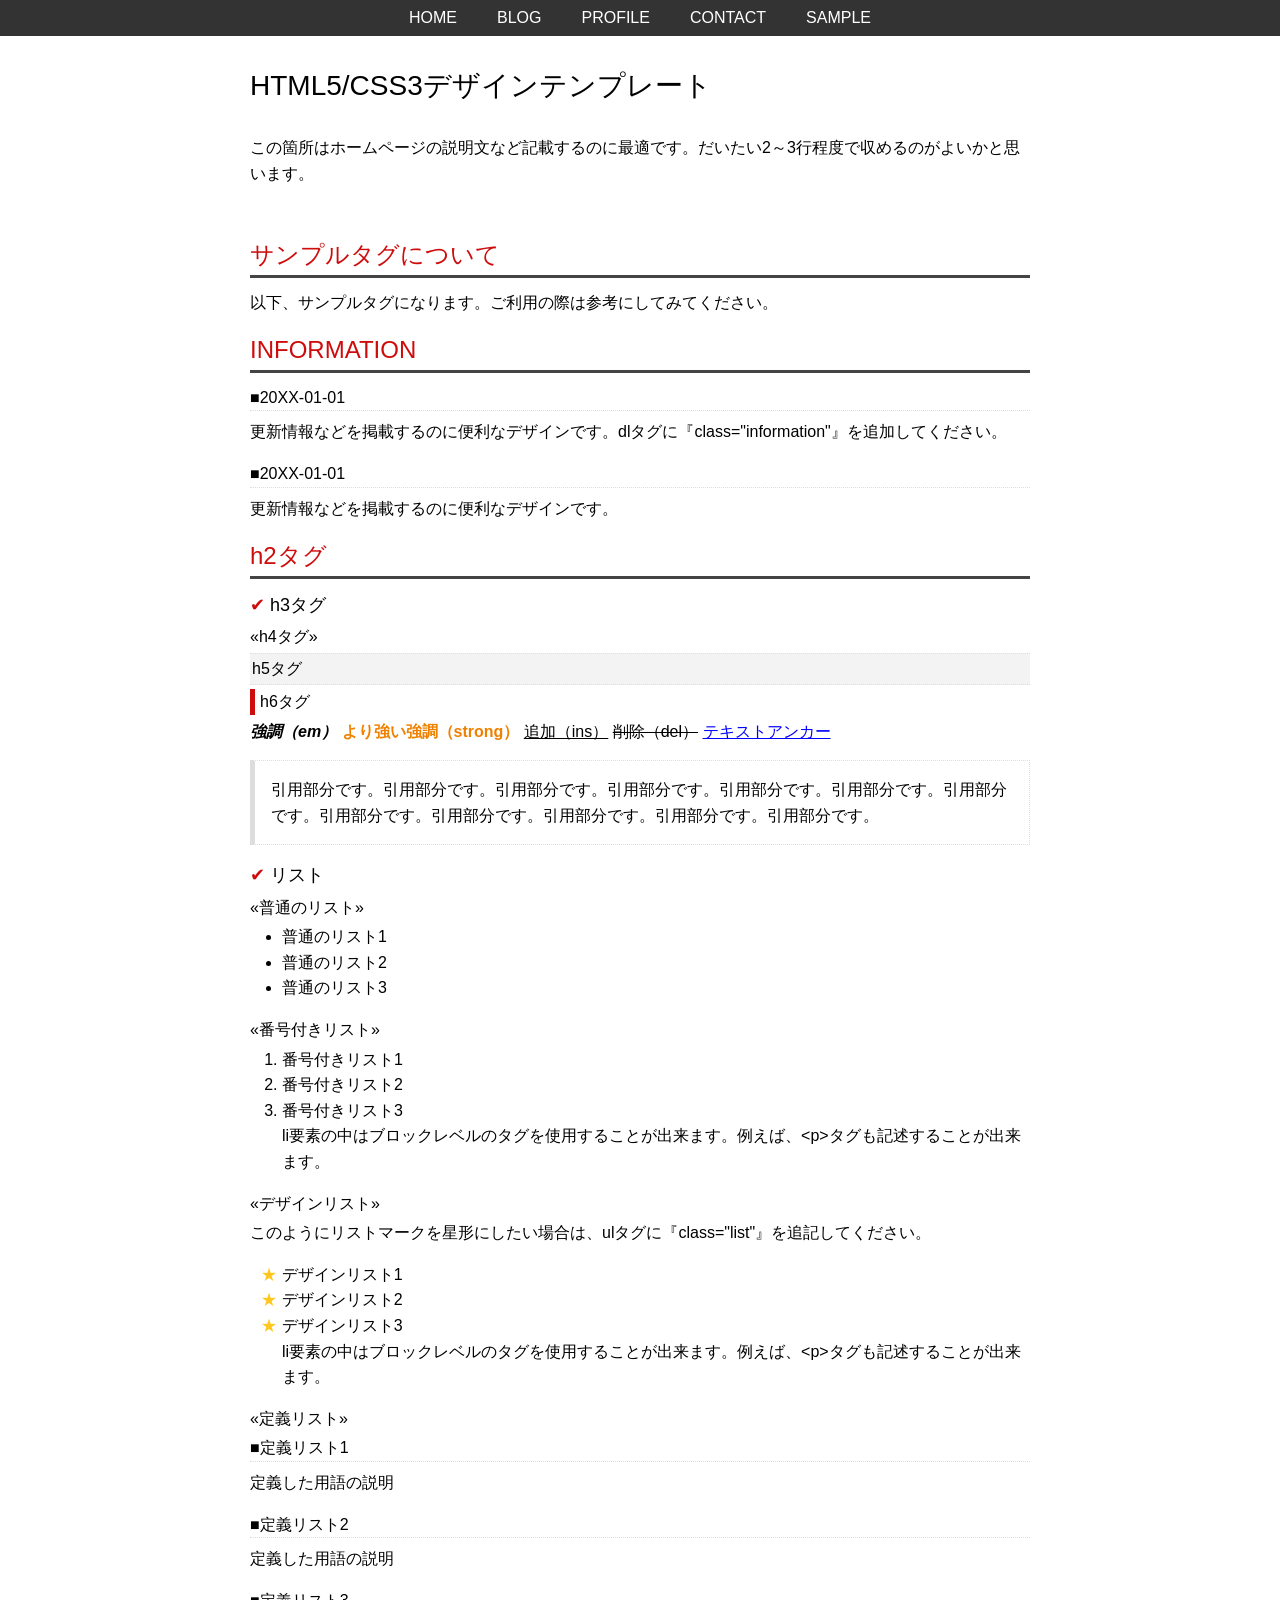
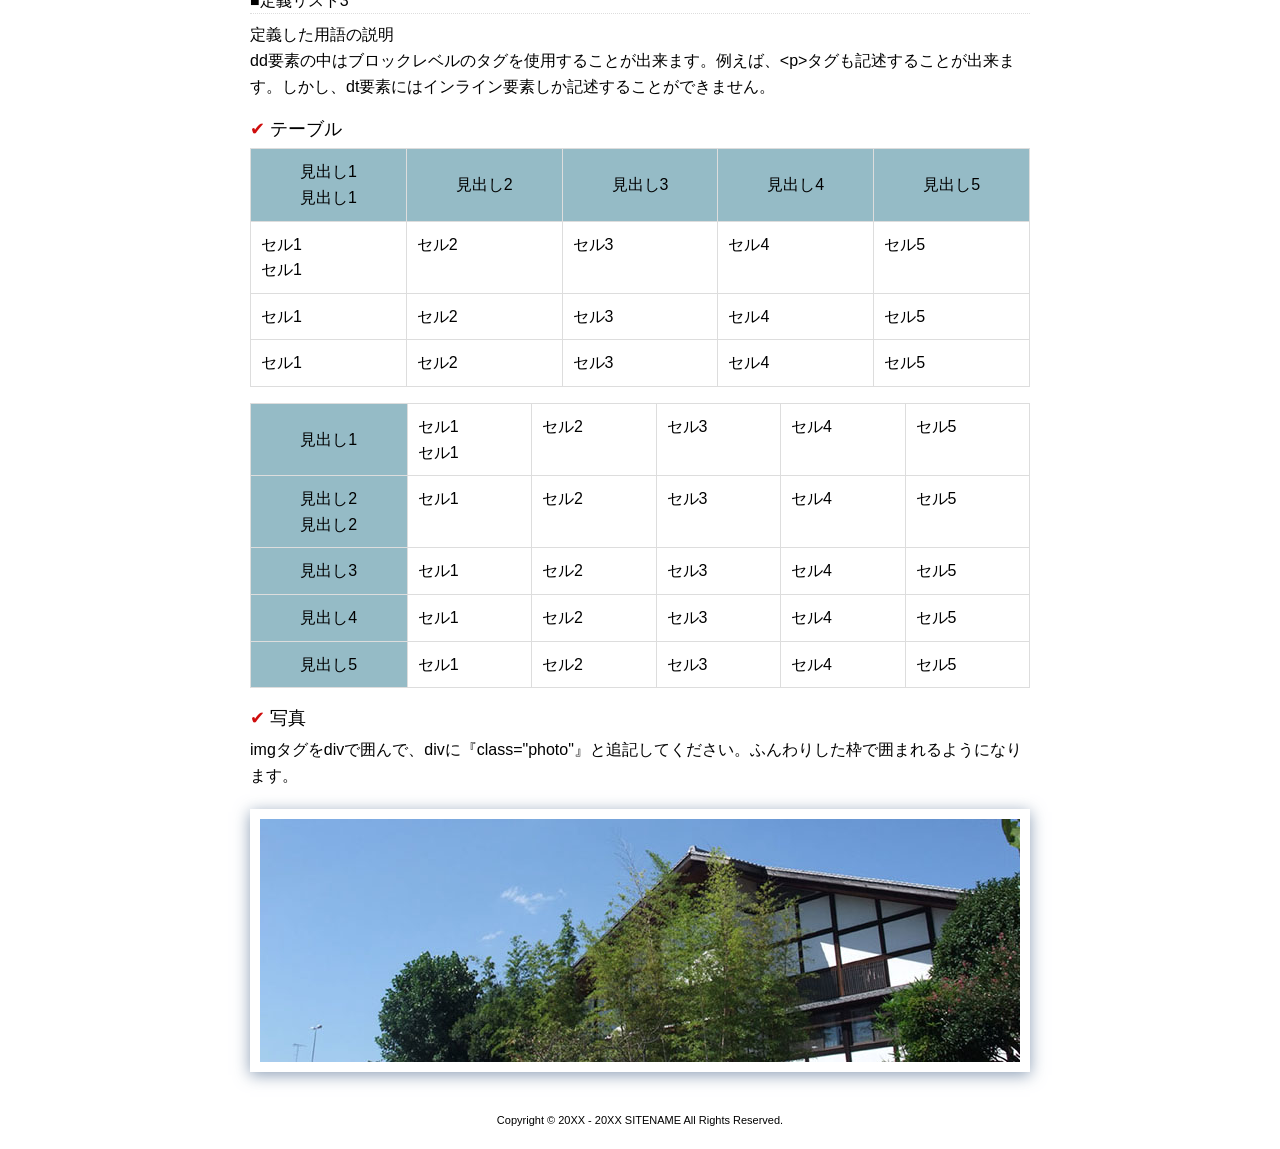
==== HTML5_001/page1.html @ 19eaae8d "commit" ====
<!DOCTYPE html>
<html lang="ja">
<head>
<meta charset="utf-8">
<title>フリーHTML5/CSS3ホームページテンプレート NO.001</title>
<meta name="viewport" content="width=device-width">
<meta name="keywords" content="">
<meta name="description" content="">
<link rel="stylesheet" type="text/css" href="css/style.css">
<script type="text/javascript" src="js/jquery.js"></script>
<script type="text/javascript" src="js/jquery.smoothscroll.js"></script>
<script type="text/javascript" src="js/jquery.scrollshow.js"></script>
<script type="text/javascript" src="js/script1.js"></script>
<script>
$(function($){
	$('html').smoothscroll({easing : 'swing', speed : 1000, margintop : 30, headerfix : $('nav')});
	$('.totop').scrollshow({position : 500});
});
</script>
<!--[if lt IE 9]>
	<script src="js/html5shiv.js"></script>
	<script src="js/css3-mediaqueries.js"></script>
<![endif]-->
</head>
<body>
<header>
<h1>HTML5/CSS3デザインテンプレート</h1>
<p>
この箇所はホームページの説明文など記載するのに最適です。だいたい2～3行程度で収めるのがよいかと思います。
</p>
</header>

<nav>
<ul>
	<li><a href="index.html">HOME</a></li>
	<li><a href="index.html">BLOG</a></li>
	<li><a href="index.html">PROFILE</a></li>
	<li><a href="index.html">CONTACT</a></li>
	<li><a href="#sample">SAMPLE</a></li>
</ul>
</nav>

<div id="contents">
	<h2 id="sample">サンプルタグについて</h2>
	<p>
	以下、サンプルタグになります。ご利用の際は参考にしてみてください。
	</p>
	<h2>INFORMATION</h2>
	<dl class="information">
	<dt><span>20XX-01-01</span></dt>
	<dd>
	<div>
	更新情報などを掲載するのに便利なデザインです。dlタグに『class="information"』を追加してください。
	</div>
	</dd>
	<dt><span>20XX-01-01</span></dt>
	<dd>
	<div>
	更新情報などを掲載するのに便利なデザインです。
	</div>
	</dd>
	</dl>
	<h2>h2タグ</h2>
	<h3>h3タグ</h3>
	<h4>h4タグ</h4>
	<h5>h5タグ</h5>
	<h6>h6タグ</h6>
	<p>
	<em>強調（em）</em>
	<strong>より強い強調（strong）</strong>
	<ins>追加（ins）</ins>
	<del>削除（del）</del>
	<a href="#">テキストアンカー</a>
	</p>
	<blockquote>
	引用部分です。引用部分です。引用部分です。引用部分です。引用部分です。引用部分です。引用部分です。引用部分です。引用部分です。引用部分です。引用部分です。引用部分です。
	</blockquote>
	<h3>リスト</h3>
	<h4>普通のリスト</h4>
	<ul>
	<li>普通のリスト1</li>
	<li>普通のリスト2</li>
	<li>普通のリスト3</li>
	</ul>
	<h4>番号付きリスト</h4>
	<ol>
	<li>番号付きリスト1</li>
	<li>番号付きリスト2</li>
	<li>番号付きリスト3<br>li要素の中はブロックレベルのタグを使用することが出来ます。例えば、&lt;p&gt;タグも記述することが出来ます。<br></li>
	</ol>
	<h4>デザインリスト</h4>
	<p>
	このようにリストマークを星形にしたい場合は、ulタグに『class="list"』を追記してください。
	</p>
	<ul class="list">
	<li>デザインリスト1</li>
	<li>デザインリスト2</li>
	<li>デザインリスト3<br>li要素の中はブロックレベルのタグを使用することが出来ます。例えば、&lt;p&gt;タグも記述することが出来ます。<br></li>
	</ul>
	<h4>定義リスト</h4>
	<dl>
	<dt>定義リスト1</dt>
	<dd>定義した用語の説明</dd>
	<dt>定義リスト2</dt>
	<dd>定義した用語の説明</dd>
	<dt>定義リスト3</dt>
	<dd>定義した用語の説明<br>dd要素の中はブロックレベルのタグを使用することが出来ます。例えば、&lt;p&gt;タグも記述することが出来ます。しかし、dt要素にはインライン要素しか記述することができません。</dd>
	</dl>
	<h3>テーブル</h3>
	<table>
	<tbody>
	<tr><th>見出し1<br>見出し1</th><th>見出し2</th><th>見出し3</th><th>見出し4</th><th>見出し5</th></tr>
	<tr><td>セル1<br>セル1</td><td>セル2</td><td>セル3</td><td>セル4</td><td>セル5</td></tr>
	<tr><td>セル1</td><td>セル2</td><td>セル3</td><td>セル4</td><td>セル5</td></tr>
	<tr><td>セル1</td><td>セル2</td><td>セル3</td><td>セル4</td><td>セル5</td></tr>
	</tbody>
	</table>
	<table>
	<tbody>
	<tr><th>見出し1</th><td>セル1<br>セル1</td><td>セル2</td><td>セル3</td><td>セル4</td><td>セル5</td></tr>
	<tr><th>見出し2<br>見出し2</th><td>セル1</td><td>セル2</td><td>セル3</td><td>セル4</td><td>セル5</td></tr>
	<tr><th>見出し3</th><td>セル1</td><td>セル2</td><td>セル3</td><td>セル4</td><td>セル5</td></tr>
	<tr><th>見出し4</th><td>セル1</td><td>セル2</td><td>セル3</td><td>セル4</td><td>セル5</td></tr>
	<tr><th>見出し5</th><td>セル1</td><td>セル2</td><td>セル3</td><td>セル4</td><td>セル5</td></tr>
	</tbody>
	</table>
	<h3>写真</h3>
	<p>
	imgタグをdivで囲んで、divに『class="photo"』と追記してください。ふんわりした枠で囲まれるようになります。
	</p>
	<div class="photo"><img src="images/photo01.jpg" alt="フォトサンプル"></div><!-- /.photo -->
</div><!-- /.contents -->

<footer>
	<div><small>Copyright &#169; 20XX - 20XX SITENAME All Rights Reserved.</small></div><!-- /.copyright -->
</footer>

<div class="totop"><a href="#"><img src="images/totop.png" alt="ページのトップへ戻る"></a></div><!-- /.totop -->
</body>
</html>
---- HTML5_001/css/style.css ----
@charset "UTF-8";

/*================================================
 *  CSSリセット
 ================================================*/
html,body,div,span,object,iframe,h1,h2,h3,h4,h5,h6,p,blockquote,pre,abbr,address,cite,code,del,dfn,em,img,ins,kbd,q,samp,small,strong,sub,sup,var,b,i,dl,dt,dd,ol,ul,li,fieldset,form,label,legend,table,caption,tbody,tfoot,thead,tr,th,td,article,aside,canvas,details,figcaption,figure,footer,header,hgroup,main,menu,nav,section,summary,time,mark,audio,video{margin:0;padding:0;border:0;outline:0;font-size:100%;vertical-align:baseline;background:transparent;font-weight:normal;}body{line-height:1}article,aside,details,figcaption,figure,footer,header,hgroup,menu,nav,section{display:block}ul{list-style:none}blockquote,q{quotes:none}blockquote:before,blockquote:after,q:before,q:after{content:none}a{margin:0;padding:0;font-size:100%;vertical-align:baseline;background:transparent}del{text-decoration:line-through}abbr[title],dfn[title]{border-bottom:1px dotted;cursor:help}table{border-collapse:collapse;border-spacing:0}hr{display:block;height:1px;border:0;border-top:1px solid #ccc;margin:1em 0;padding:0}input,select{vertical-align:middle}

/*================================================
 *  一般・共通設定
 ================================================*/
body {
	font-size:16px;
	font-family:"メイリオ",Meiryo,"ヒラギノ角ゴ Pro W3","Hiragino Kaku Gothic Pro",Osaka,"ＭＳ Ｐゴシック","MS PGothic",sans-serif;
	line-height:1.6;
}

#contents {
	width:780px;
	margin:0 auto;
}

header {
	width:780px;
	margin:0 auto;
}

a {
	color:#0000FF;
}
a:hover {
	color:#4b00ff;
}

h1 {
	font-size:28px;
	line-height:1.4;
}

h2 {
	margin-bottom:0.5em;
	font-size:24px;
	color:#cf0c0c;
	border-bottom:3px solid #444;
}

h3 {
	margin-bottom:0.25em;
	font-size:18px;
}
h3:before {
	content:"\002714\00a0";
	color:#cf0c0c;
}

h4 {
	margin-bottom:0.25em;
	font-size:16px;
}
h4:before {
	content:"\00ab";
}
h4:after {
	content:"\00bb";
}

h5 {
	margin-bottom:0.25em;
	padding:2px;
	font-size:16px;
	border-top:1px dotted #ddd;
	border-bottom:1px dotted #ddd;
	background:#f3f3f3;
}

h6 {
	margin-bottom:0.25em;
	padding-left:5px;
	font-size:16px;
	border-left:5px solid #cf0c0c;
}

p {
	margin:0 0 1em 0;
}

img {
	vertical-align:bottom;
}

em {
	font-weight:bold;
}

strong {
	font-weight:bold;
	color:#ef8100;
}

pre {
	margin:1em 0;
	padding:1em;
}

blockquote {
	margin-bottom:1em;
	padding:1em;
	border:1px dotted #ddd;
	border-left:5px solid #ddd;
}

ul,ol,dl {
	margin:0 0 1em 0;
}
ul li {
	list-style:disc;
}
ol li {
	list-style:decimal;
}
li {
	margin-left:2em;
}

dt {
	margin-bottom:0.5em;
	border-bottom:1px dotted #ddd;
}
dt:before {
	content:"\0025a0";
}
dd {
	margin-bottom:1em;
}

table {
	width:100%;
	margin-bottom:1em;
	border-collapse:collapse;
	border:1px solid #ddd;
}
th {
	padding:10px;
	text-align:center;
	vertical-align:middle;
	border:1px solid #ddd;
	background:#95bbc6;
}
td {
	padding:10px;
	text-align:left;
	border:1px solid #ddd;
}

/*================================================
 *  汎用クラス
 ================================================*/
.list {
	padding:0 0 0 2em;
}

.list li {
	margin:0;
	padding:0;
	list-style:none;
	text-indent:-1.3em;
}
.list li:before {
	content:"\002605\00a0";
	color:#ffc720;
}

.temp {
	clear:both;
	overflow:hidden;
	margin-bottom:50px;
}

.img {
	float:left;
	width:300px;
}

.text {
	float:right;
	width:450px;
}

.photo {
	margin:20px 0;
	padding:10px;
	box-shadow:rgba(113, 135, 164, 0.8) 0 3px 15px 0;
	background:#fff;
}

.photo img {
	max-width:100%;
}

/*================================================
 *  ヘッダー
 ================================================*/
header {
	margin-top:30px;
	margin-bottom:50px;
}
header h1 {
	margin-bottom:30px;
}
h1 span {
	font-size:12px;
}

/*================================================
 *  グローバルナビゲーション
 ================================================*/
nav {
	width:100%;
	position:fixed;
	top:0;
	left:0;
	padding:5px 0;
	opacity:0.8;
	background:#000;
	z-index:10;
}
nav ul {
	position:relative;
	float:left;
	left:50%;
	margin:0;
}
nav li {
	position:relative;
	left:-50%;
	float:left;
	list-style:none;
	margin:0;
	padding:0 20px;
}
nav li a {
	color:#fff;
	text-decoration:none;
}
nav li a:hover {
	color:#dfdfdf;
	text-decoration:underline;;
}

/*================================================
 *  メイン
 ================================================*/
section {
	margin-bottom:100px;
}

/*================================================
 *  フッター
 ================================================*/
footer {
	clear:both;
	padding:20px 0;
	font-size:11px;
	text-align:center;
}

/*================================================
 *  ページトップへの戻り
 ================================================*/
.totop {
	position:fixed;
	bottom:15px;
	right:15px;
}
.totop a {
	display:block;
	text-decoration:none;
}
.totop img {
	background:#000;
}
.totop img:hover {
	background:#333;
}

/*================================================
 *  タブレット/スマートフォン向けデザイン
 ================================================*/
/* スクロールバーを考慮して20px大きいサイズで切り替え */
@media screen and (max-width:799px) {
	body {
		box-sizing:border-box;
		width:100%;
		padding:0 10px;
	}

	#contents {
		width:100%;
	}

	header {
		width:100%;
	}

}
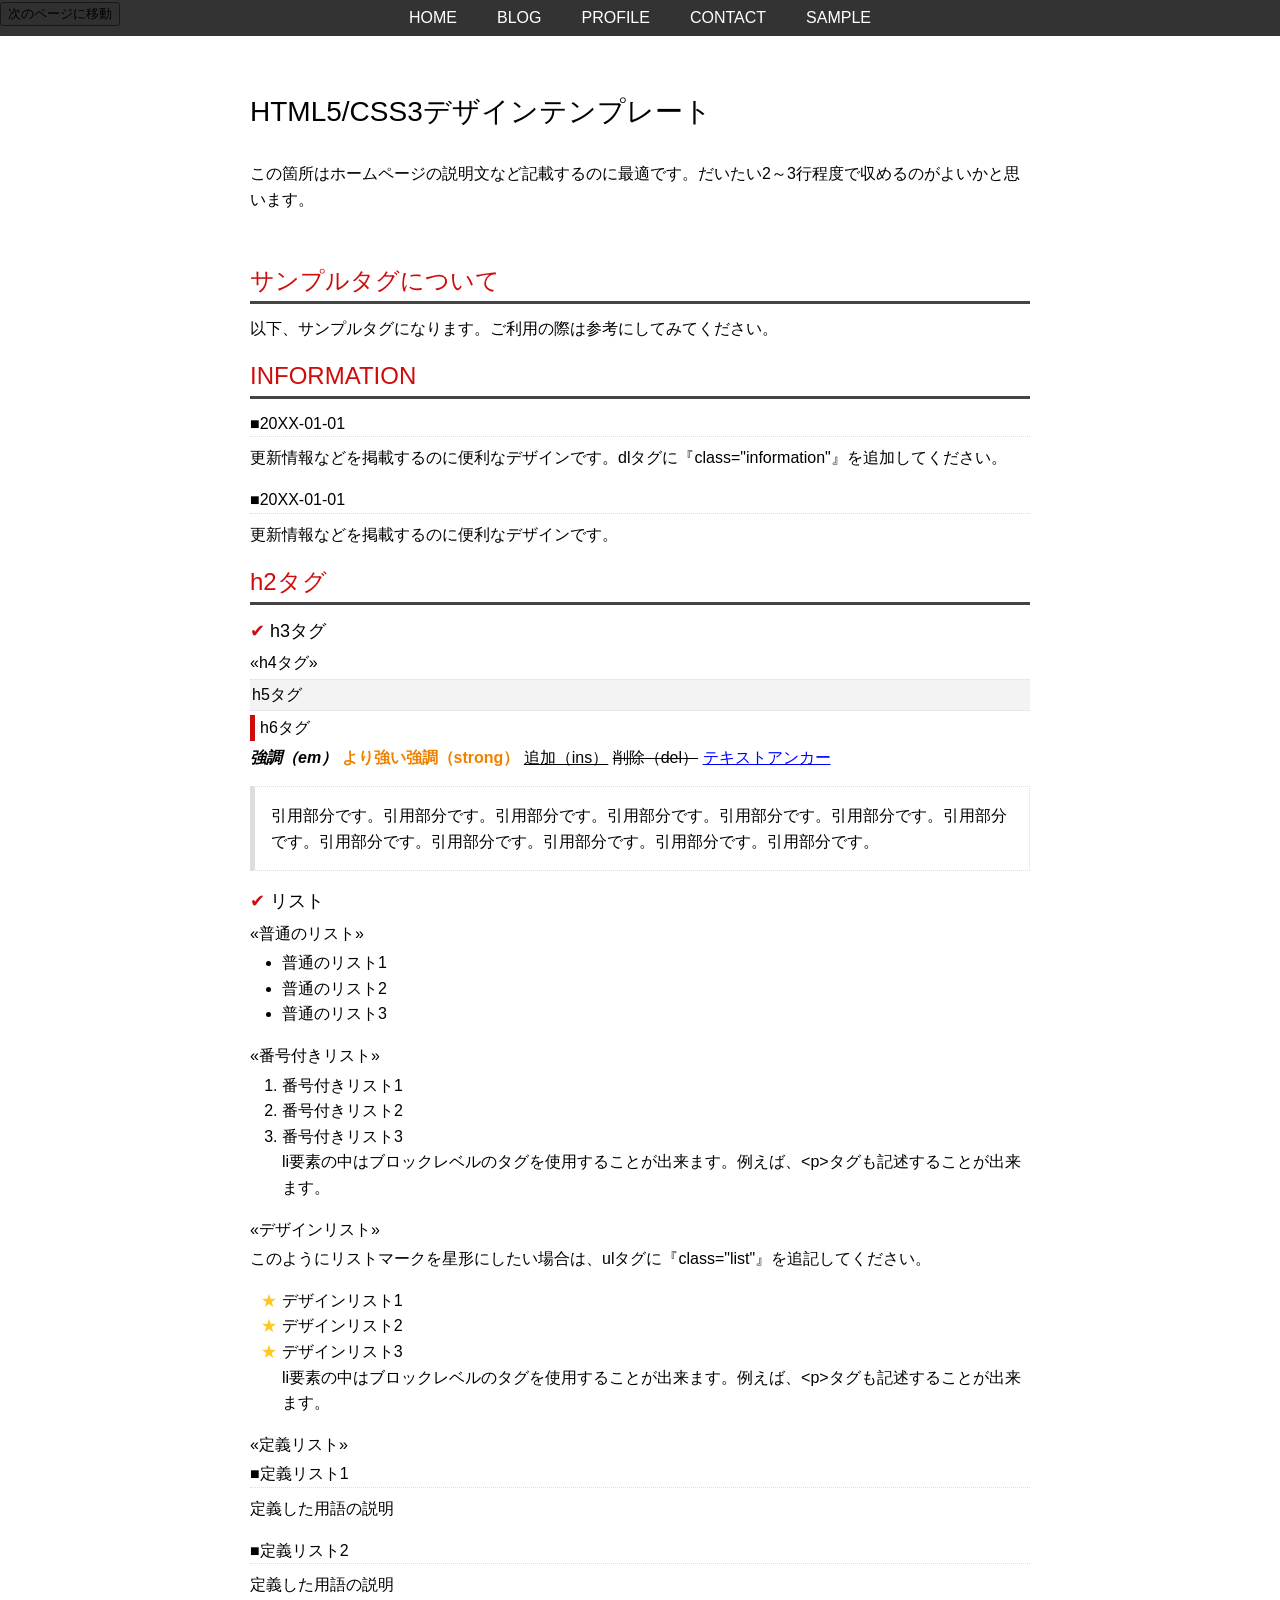
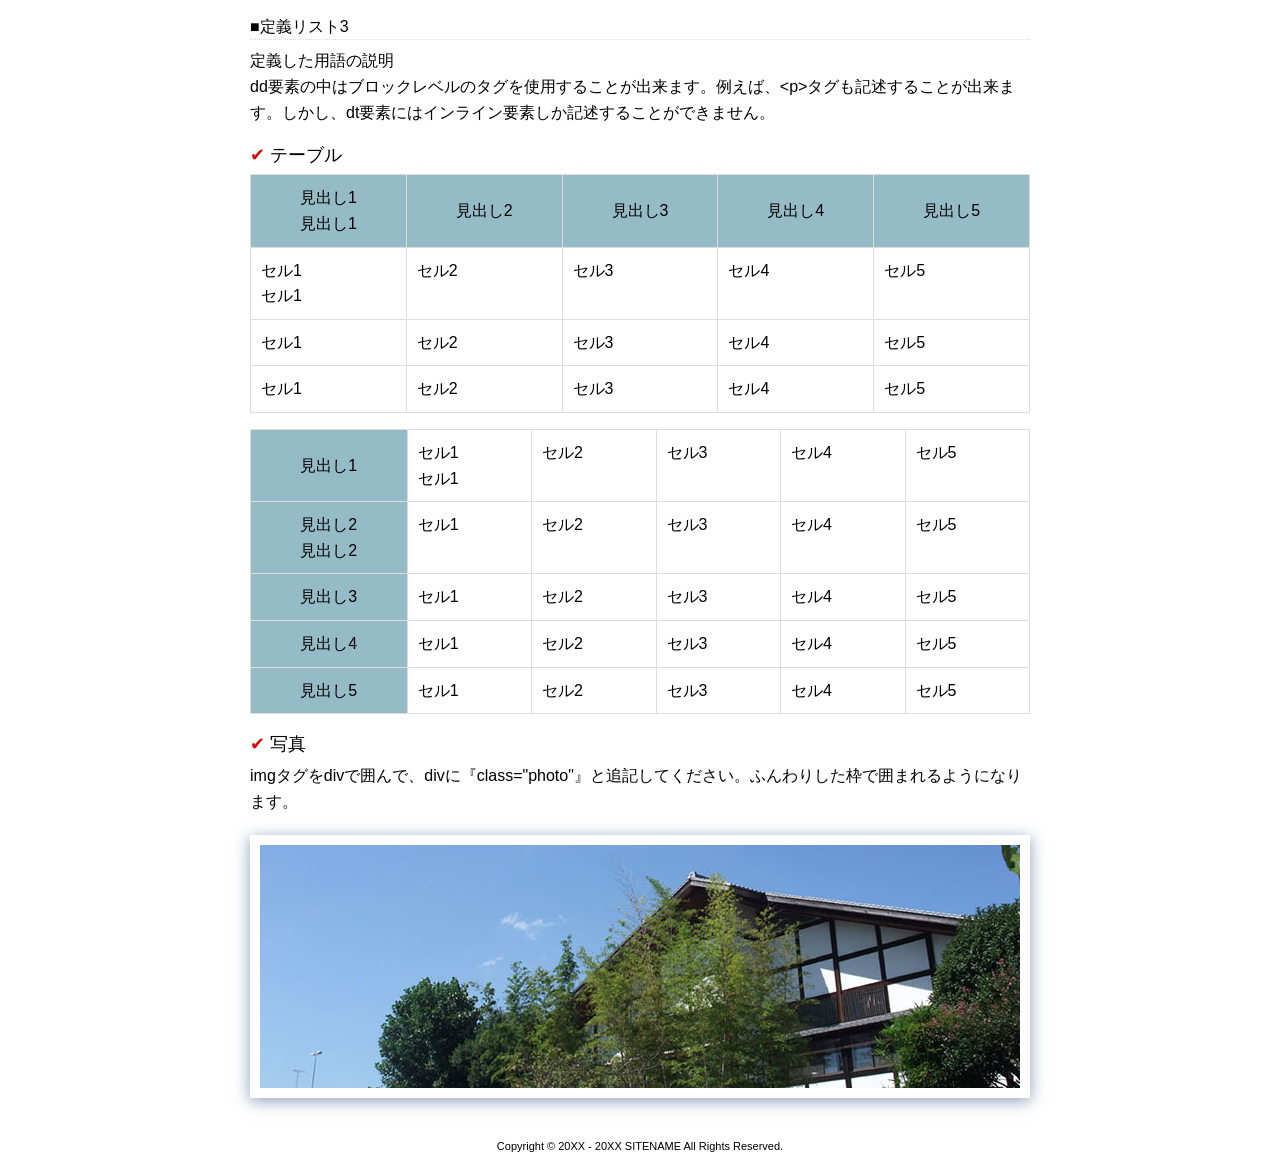
==== commit 1ac4d4a8: "commit" ====
--- a/HTML5_001/page1.html
+++ b/HTML5_001/page1.html
@@ -23,6 +23,7 @@
 <![endif]-->
 </head>
 <body>
+<button id="nextpage" class="btn btn-primary btn-block" onclick="location.href='HTML5_002/page2.html'">次のページに移動</button>
 <header>
 <h1>HTML5/CSS3デザインテンプレート</h1>
 <p>
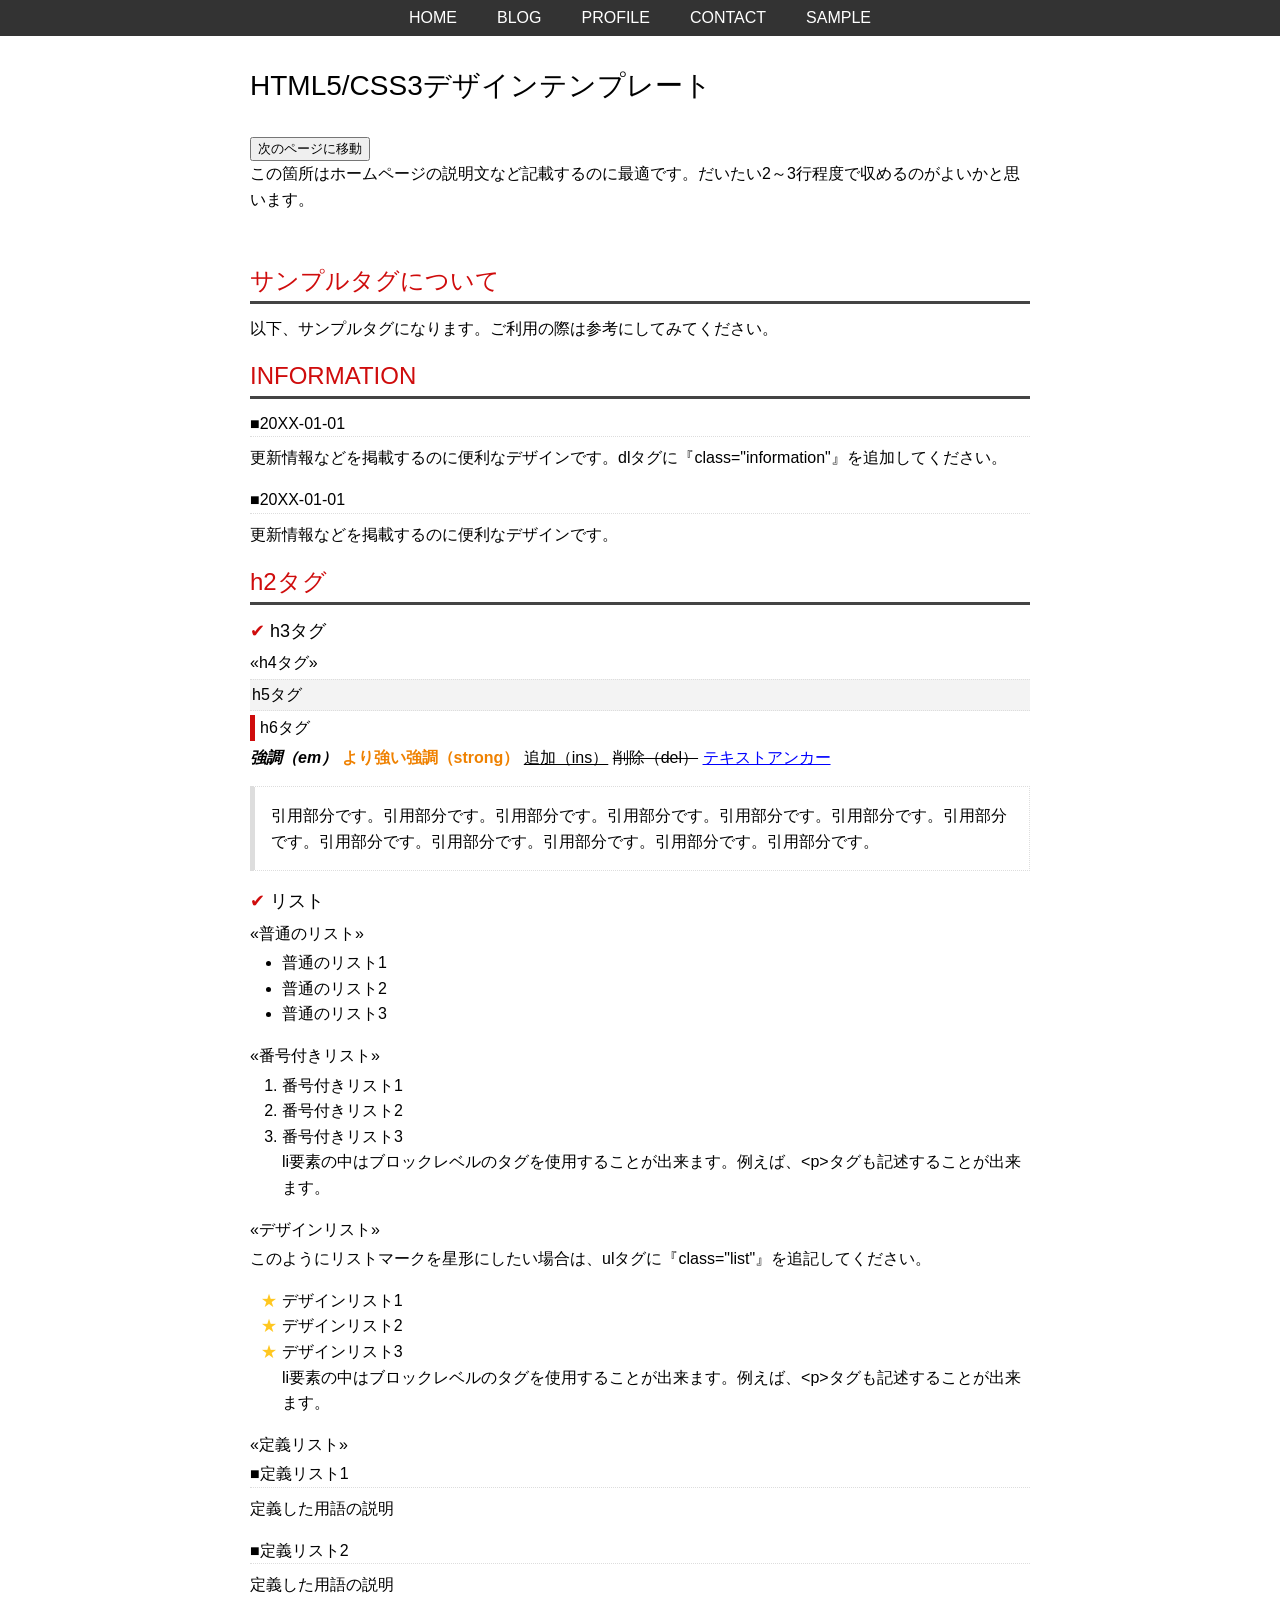
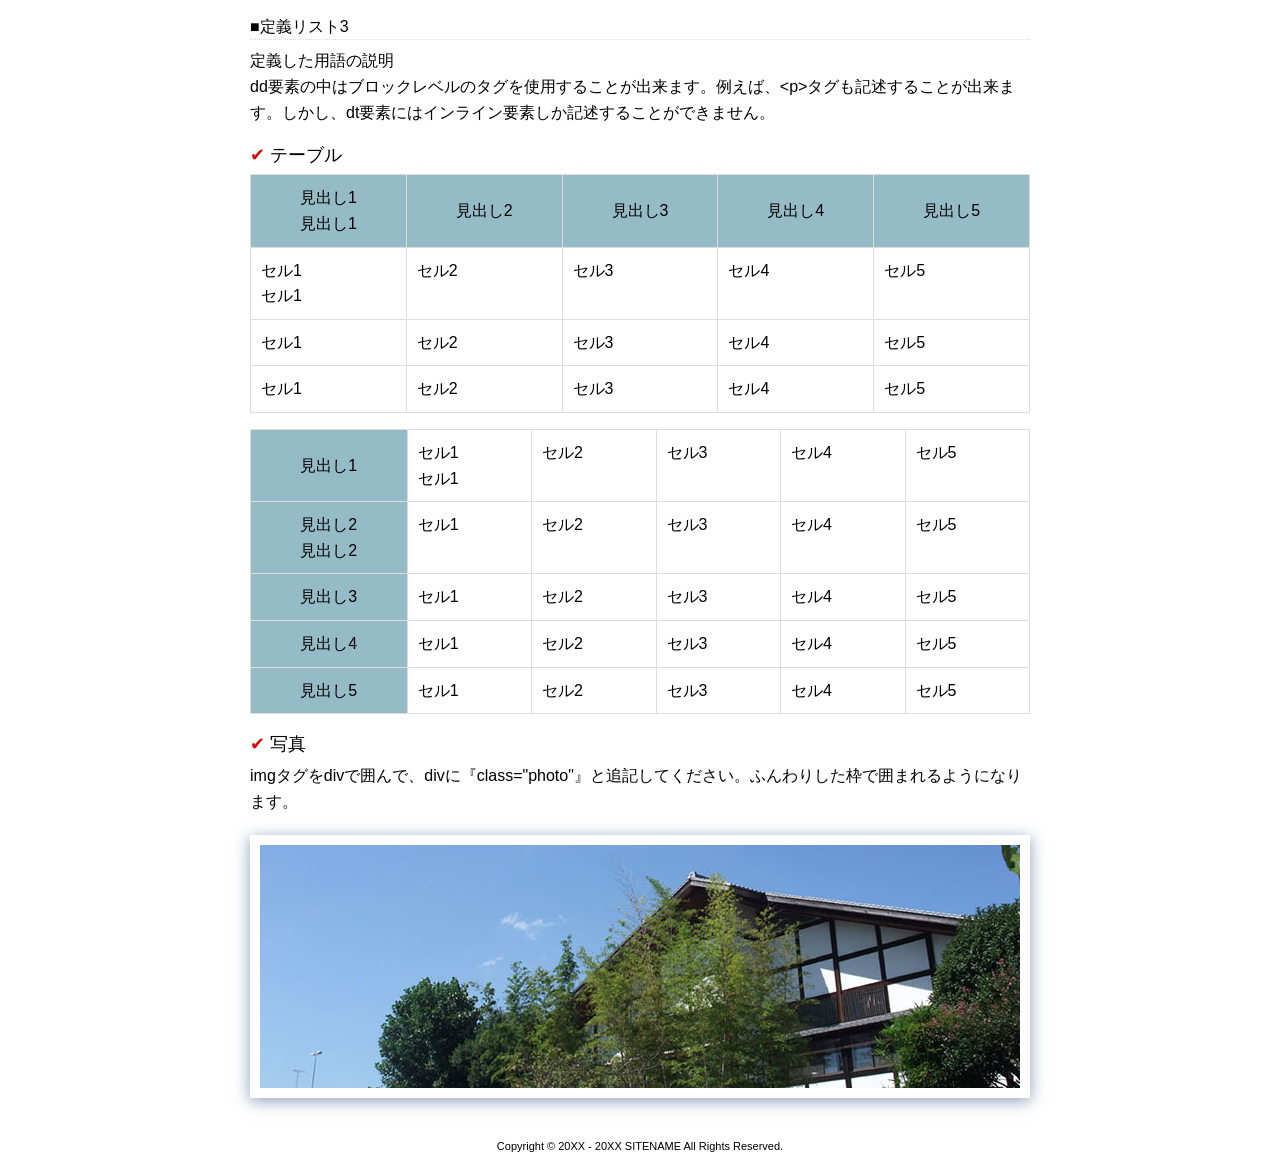
==== commit cf265476: "commit" ====
--- a/HTML5_001/page1.html
+++ b/HTML5_001/page1.html
@@ -23,9 +23,9 @@
 <![endif]-->
 </head>
 <body>
-<button id="nextpage" class="btn btn-primary btn-block" onclick="location.href='HTML5_002/page2.html'">次のページに移動</button>
 <header>
 <h1>HTML5/CSS3デザインテンプレート</h1>
+<button id="nextpage" class="btn btn-primary btn-block" onclick="location.href='../HTML5_002/page2.html'">次のページに移動</button>
 <p>
 この箇所はホームページの説明文など記載するのに最適です。だいたい2～3行程度で収めるのがよいかと思います。
 </p>
